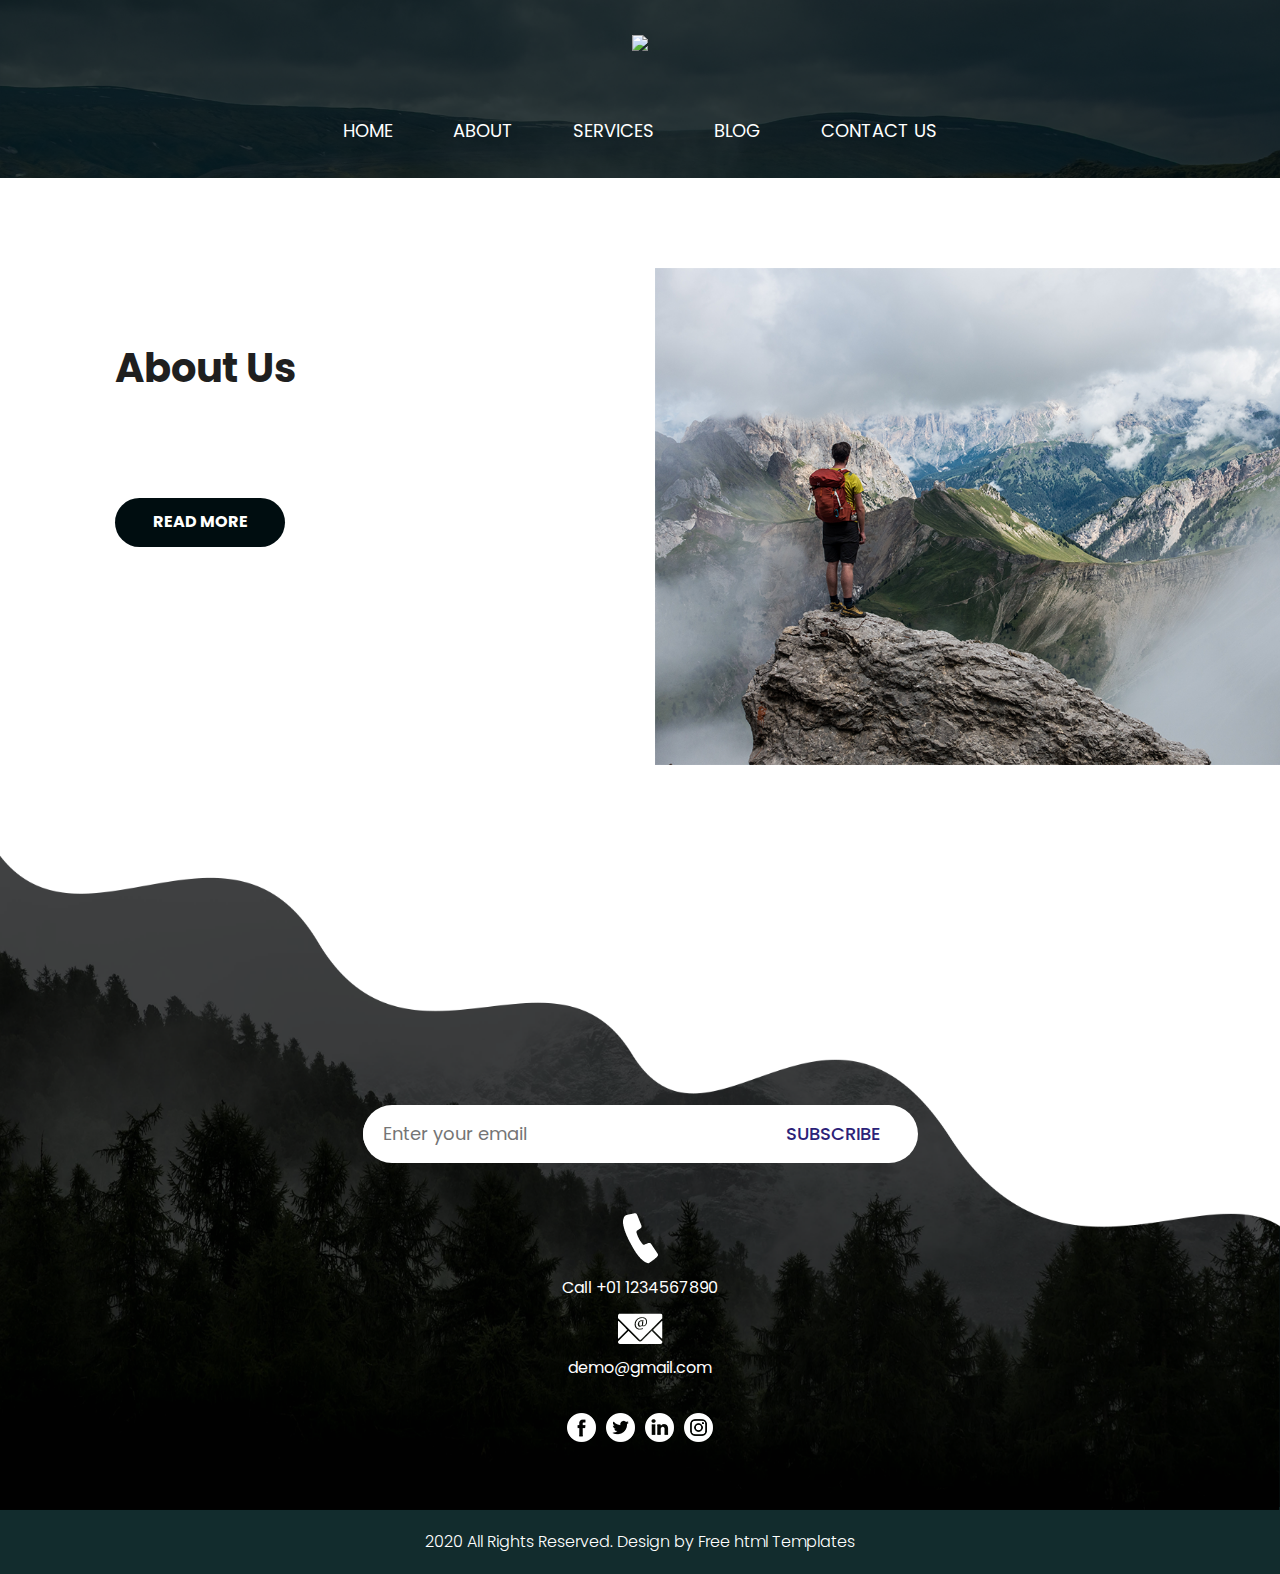
==== about.html @ 6739bdfa "about" ====
<!DOCTYPE html>
<html lang="en">
   <head>
      <!-- basic -->
      <meta charset="utf-8">
      <meta http-equiv="X-UA-Compatible" content="IE=edge">
      <meta name="viewport" content="width=device-width, initial-scale=1">
      <!-- mobile metas -->
      <meta name="viewport" content="width=device-width, initial-scale=1">
      <meta name="viewport" content="initial-scale=1, maximum-scale=1">
      <!-- site metas -->
      <title>About</title>
      <meta name="keywords" content="">
      <meta name="description" content="">
      <meta name="author" content="">
      <!-- bootstrap css -->
      <link rel="stylesheet" type="text/css" href="css/bootstrap.min.css">
      <!-- style css -->
      <link rel="stylesheet" type="text/css" href="css/style.css">
      <!-- Responsive-->
      <link rel="stylesheet" href="css/responsive.css">
      <!-- fevicon -->
      <link rel="icon" href="images/fevicon.png" type="image/gif" />
      <!-- Scrollbar Custom CSS -->
      <link rel="stylesheet" href="css/jquery.mCustomScrollbar.min.css">
      <!-- Tweaks for older IEs-->
      <link rel="stylesheet" href="https://netdna.bootstrapcdn.com/font-awesome/4.0.3/css/font-awesome.css">
      <!-- fonts -->
      <link href="https://fonts.googleapis.com/css?family=Poppins:400,700|Righteous&display=swap" rel="stylesheet">
      <!-- owl stylesheets --> 
      <link rel="stylesheet" href="css/owl.carousel.min.css">
      <link rel="stylesheet" href="css/owl.theme.default.min.css">
      <link rel="stylesheet" href="https://cdnjs.cloudflare.com/ajax/libs/fancybox/2.1.5/jquery.fancybox.min.css" media="screen">
   </head>
   <body>
      <!-- header section start -->
      <div class="header_section">
         <div class="header_main">
            <div class="mobile_menu">
               <nav class="navbar navbar-expand-lg navbar-light bg-light">
                  <div class="logo_mobile"><a href="index.html"><img src="images/logo.png"></a></div>
                  <button class="navbar-toggler" type="button" data-toggle="collapse" data-target="#navbarNav" aria-controls="navbarNav" aria-expanded="false" aria-label="Toggle navigation">
                  <span class="navbar-toggler-icon"></span>
                  </button>
                  <div class="collapse navbar-collapse" id="navbarNav">
                     <ul class="navbar-nav">
                        <li class="nav-item">
                           <a class="nav-link" href="index.html">Home</a>
                        </li>
                        <li class="nav-item">
                           <a class="nav-link" href="about.html">About</a>
                        </li>
                        <li class="nav-item">
                           <a class="nav-link" href="services.html">Services</a>
                        </li>
                        <li class="nav-item">
                           <a class="nav-link " href="blog.html">Blog</a>
                        </li>
                        <li class="nav-item">
                           <a class="nav-link " href="contact.html">Contact</a>
                        </li>
                     </ul>
                  </div>
               </nav>
            </div>
            <div class="container-fluid">
               <div class="logo"><a href="index.html"><img src="images/gtbvlogo.png"></a></div>
               <div class="menu_main">
                  <ul>
                     <li class="active"><a href="index.html">Home</a></li>
                     <li><a href="about.html">About</a></li>
                     <li><a href="services.html">Services</a></li>
                     <li><a href="blog.html">Blog</a></li>
                     <li><a href="contact.html">Contact us</a></li>
                  </ul>
               </div>
            </div>
         </div>
      </div>
      <!-- header section end -->
      <!-- about section start -->
      <div class="about_section layout_padding">
         <div class="container-fluid">
            <div class="row">
               <div class="col-md-6">
                  <div class="about_taital_main">
                     <h1 class="about_taital">About Us</h1>
                     <p class="about_text"Good Times Better Vibes is a premium apparel and goods company with a mission to inspire others to craft their passion through adventure sports. The brand’s goal is to build a community of adventure athletes who live life to the fullest by chasing their dreams. Our family growing up was constantly traveling to new places and experiencing new adventures. This formed our passion for adventure sports and experiencing nature to its full extent. We have been blessed to experience a multitude of adventure sports such as: snowboarding, skiing, snowmobiling, wakeboarding, surfing, boating, hiking, biking, and skydiving. </p>
                     <div class="readmore_bt"><a href="#">Read More</a></div>
                  </div>
               </div>
               <div class="col-md-6 padding_right_0">
                  <div><img src="images/about-img.png" class="about_img"></div>
               </div>
            </div>
         </div>
      </div>
      <!-- about section end -->
      <!-- footer section start -->
      <div class="footer_section layout_padding">
         <div class="container">
            <div class="input_btn_main">
               <input type="text" class="mail_text" placeholder="Enter your email" name="Enter your email">
               <div class="subscribe_bt"><a href="#">Subscribe</a></div>
            </div>
            <div class="location_main">
               <div class="call_text"><img src="images/call-icon.png"></div>
               <div class="call_text"><a href="#">Call +01 1234567890</a></div>
               <div class="call_text"><img src="images/mail-icon.png"></div>
               <div class="call_text"><a href="#">demo@gmail.com</a></div>
            </div>
            <div class="social_icon">
               <ul>
                  <li><a href="#"><img src="images/fb-icon.png"></a></li>
                  <li><a href="#"><img src="images/twitter-icon.png"></a></li>
                  <li><a href="#"><img src="images/linkedin-icon.png"></a></li>
                  <li><a href="#"><img src="images/instagram-icon.png"></a></li>
               </ul>
            </div>
         </div>
      </div>
      <!-- footer section end -->
      <!-- copyright section start -->
      <div class="copyright_section">
         <div class="container">
            <p class="copyright_text">2020 All Rights Reserved. Design by <a href="https://html.design">Free html  Templates</a></p>
         </div>
      </div>
      <!-- copyright section end -->
      <!-- Javascript files-->
      <script src="js/jquery.min.js"></script>
      <script src="js/popper.min.js"></script>
      <script src="js/bootstrap.bundle.min.js"></script>
      <script src="js/jquery-3.0.0.min.js"></script>
      <script src="js/plugin.js"></script>
      <!-- sidebar -->
      <script src="js/jquery.mCustomScrollbar.concat.min.js"></script>
      <script src="js/custom.js"></script>
      <!-- javascript --> 
      <script src="js/owl.carousel.js"></script>
      <script src="https:cdnjs.cloudflare.com/ajax/libs/fancybox/2.1.5/jquery.fancybox.min.js"></script>    
   </body>
</html>
---- css/style.css ----
/*--------------------------------------------------------------------- File Name: style.css ---------------------------------------------------------------------*/


/*--------------------------------------------------------------------- import Fonts ---------------------------------------------------------------------*/

@import url('https://fonts.googleapis.com/css?family=Rajdhani:300,400,500,600,700');
@import url('https://fonts.googleapis.com/css?family=Poppins:100,100i,200,200i,300,300i,400,400i,500,500i,600,600i,700,700i,800,800i,900,900i');
@font-face {
    font-family: "Righteous";
    src: url("../fonts/BalooChettan-Regular.ttf");
    src: url("../fonts/BalooChettan-Regular.ttf");
}


/*****---------------------------------------- 1) font-family: 'Rajdhani', sans-serif;
 2) font-family: 'Poppins', sans-serif;
 ----------------------------------------*****/


/*--------------------------------------------------------------------- import Files ---------------------------------------------------------------------*/

@import url(animate.min.css);
@import url(normalize.css);
@import url(icomoon.css);
@import url(css/font-awesome.min.css);
@import url(meanmenu.css);
@import url(owl.carousel.min.css);
@import url(swiper.min.css);
@import url(slick.css);
@import url(jquery.fancybox.min.css);
@import url(jquery-ui.css);
@import url(nice-select.css);

/*--------------------------------------------------------------------- skeleton ---------------------------------------------------------------------*/

* {
    box-sizing: border-box !important;
    transition: ease all 0.5s;
}

html {
    scroll-behavior: smooth;
}

body {
    color: #666666;
    font-size: 14px;
    line-height: 1.80857;
    font-weight: normal;
    overflow-x: hidden;
    font-family: 'Poppins', sans-serif;
}

a {
    color: #1f1f1f;
    text-decoration: none !important;
    outline: none !important;
    -webkit-transition: all .3s ease-in-out;
    -moz-transition: all .3s ease-in-out;
    -ms-transition: all .3s ease-in-out;
    -o-transition: all .3s ease-in-out;
    transition: all .3s ease-in-out;
}

h1,
h2,
h3,
h4,
h5,
h6 {
    letter-spacing: 0;
    font-weight: normal;
    position: relative;
    padding: 0 0 10px 0;
    font-weight: normal;
    line-height: normal;
    color: #111111;
    margin: 0
}

h1 {
    font-size: 24px
}

h2 {
    font-size: 22px
}

h3 {
    font-size: 18px
}

h4 {
    font-size: 16px
}

h5 {
    font-size: 14px
}

h6 {
    font-size: 13px
}

*,
*::after,
*::before {
    -webkit-box-sizing: border-box;
    -moz-box-sizing: border-box;
    box-sizing: border-box;
}

h1 a,
h2 a,
h3 a,
h4 a,
h5 a,
h6 a {
    color: #212121;
    text-decoration: none!important;
    opacity: 1
}

button:focus {
    outline: none;
}

ul,
li,
ol {
    margin: 0px;
    padding: 0px;
    list-style: none;
}

p {
    margin: 20px;
    font-weight: 300;
    font-size: 15px;
    line-height: 24px;
}

a {
    color: #222222;
    text-decoration: none;
    outline: none !important;
}

a,
.btn {
    text-decoration: none !important;
    outline: none !important;
    -webkit-transition: all .3s ease-in-out;
    -moz-transition: all .3s ease-in-out;
    -ms-transition: all .3s ease-in-out;
    -o-transition: all .3s ease-in-out;
    transition: all .3s ease-in-out;
}

img {
    max-width: 100%;
    height: auto;
}

 :focus {
    outline: 0;
}

.paddind_bottom_0 {
    padding-bottom: 0 !important;
}

.btn-custom {
    margin-top: 20px;
    background-color: transparent !important;
    border: 2px solid #ddd;
    padding: 12px 40px;
    font-size: 16px;
}

.lead {
    font-size: 18px;
    line-height: 30px;
    color: #767676;
    margin: 0;
    padding: 0;
}

.form-control:focus {
    border-color: #ffffff !important;
    box-shadow: 0 0 0 .2rem rgba(255, 255, 255, .25);
}

.navbar-form input {
    border: none !important;
}

.badge {
    font-weight: 500;
}

blockquote {
    margin: 20px 0 20px;
    padding: 30px;
}

button {
    border: 0;
    margin: 0;
    padding: 0;
    cursor: pointer;
}

.full {
    float: left;
    width: 100%;
}

.layout_padding {
    padding-top: 90px;
    padding-bottom: 0px;
}

.padding_0 {
    padding: 0px;
}


/* header section start */

.header_section {
    width: 100%;
    float: left;
    background-image: url(../images/banner-bg.png);
    height: auto;
    background-size: 100%;
    padding: 0px 0px 20px 0px;
}

.bg-light {
    background-color: transparent !important;
}

.logo {
    width: 100%;
    float: left;
    text-align: center;
    padding: 20px 0px 50px 0px;
}

.logo_mobile {
    width: 100%;
    float: left;
    text-align: center;
    padding-bottom: 20px;
}

.mobile_menu {
    width: 100%;
    float: left;
    display: none;
}

.navbar-light .navbar-nav .nav-link {
    font-size: 18px;
    text-transform: uppercase;
    color: #fff;
}

.navbar-nav {
    align-items: center;
}

.btn:not(:disabled):not(.disabled) {
    cursor: pointer;
    border-radius: 20px;
    border: 2px solid #fff;
    color: #fff;
}

.navbar-expand-lg .navbar-nav .nav-link {
    padding-right: 20px;
    padding-left: 20px;
}

.nav-item {
    position: relative;
}

.menu_main {
    -ms-flex-direction: column;
    flex-direction: column;
    padding-left: 0;
    margin-bottom: 0;
    list-style: none;
    width: 100%;
    text-align: center;
    margin: 0 auto;
}

.menu_main ul {
    margin: 0px;
    padding: 0px;
    list-style: none;
    display: inline-flex;
}

.menu_main li {
    float: left;
    padding-left: 10px;
    padding-right: 10px;
    font-size: 18px;
    text-transform: uppercase;
    padding-top: 10px;
    padding-bottom: 10px;
    color: #fff;
    border-radius: 40px;
}

.menu_main li a {
    color: #ffffff;
    padding: 10px 20px;
    border-radius: 10px;
}

.menu_main li a:hover {
    color: #ffffff;
    background-color: #2b2278;
}

.mb-lg-0,
.my-lg-0 {
    margin-bottom: 0!important;
    width: 20%;
    float: left;
}

.header_main {
    width: 100%;
    background-image: url(../images/header-bg.png);
    background-size: 100%;
    padding: 10px 0px 0px 0px;
}


/* header section end */


/* banner section start */

.banner_section {
    width: 100%;
    float: left;
    padding-bottom: 305px;
}

.banner_taital {
    width: 100%;
    float: left;
    font-size: 80px;
    color: #ffffff;
    font-weight: bold;
    text-align: center;
    text-transform: uppercase;
    font-family: 'Righteous', Regular;
}

.banner_text {
    width: 63%;
    margin: 0 auto;
    font-size: 16px;
    color: #ffffff;
    text-align: center;
}

.read_bt {
    width: 200px;
    margin: 0 auto;
    text-align: center;
}

.read_bt a {
    width: 100%;
    float: left;
    font-size: 16px;
    color: #141414;
    background-color: #ffffff;
    text-align: center;
    padding: 10px 0px;
    border-radius: 30px;
    margin-top: 50px;
    font-weight: 400;
}

.read_bt a:hover {
    background-color: #2b2278;
    color: #ffffff;
}


/* banner section end */


/* services section start */

.services_section {
    width: 100%;
    float: left;
    padding-bottom: 90px;
}

.services_taital {
    width: 100%;
    float: left;
    font-size: 40px;
    color: #1f1f1f;
    font-weight: bold;
}

.services_text {
    width: 100%;
    float: left;
    font-size: 16px;
    color: #1f1f1f;
    margin: 0px;
}

.services_section_2 {
    width: 100%;
    float: left;
    margin-top: 90px;
}

.services_img {
    width: 100%;
    float: left;
    text-align: center;
}

.btn_main {
    width: 170px;
    margin: 0 auto;
    text-align: center;
}

.btn_main a {
    width: 100%;
    float: left;
    font-size: 16px;
    color: #ffffff;
    background-color: #2b2278;
    text-align: center;
    padding: 10px 0px;
    border-radius: 30px;
    font-weight: bold;
    margin-top: 40px;
    text-transform: uppercase;
}

.btn_main a:hover {
    color: #ffffff;
    background-color: #000d10;
}

.btn_main.active a {
    color: #ffffff;
    background-color: #000d10;
}


/* services section end */


/* about section start */

.about_section {
    width: 100%;
    float: left;
    padding-bottom: 90px;
}

.about_taital_main {
    width: 100%;
    padding-left: 100px;
    padding-top: 70px;
}

.padding_right_0 {
    padding-right: 0px;
}

.about_taital {
    width: 100%;
    float: left;
    font-size: 40px;
    color: #1f1f1f;
    font-weight: bold;
}

.about_text {
    width: 100%;
    float: left;
    font-size: 16px;
    color: #1f1f1f;
    margin: 0px;
    padding-top: 40px;
}

.readmore_bt {
    width: 170px;
    float: left;
    margin-top: 50px;
}

.readmore_bt a {
    width: 100%;
    float: left;
    font-size: 16px;
    color: #ffffff;
    background-color: #000d10;
    text-align: center;
    padding: 10px 0px;
    border-radius: 30px;
    font-weight: bold;
    text-transform: uppercase;
}

.readmore_bt a:hover {
    color: #ffffff;
    background-color: #2b2278;
}

.about_img {
    width: 100%;
    float: left;
}


/* contact section end */


/* blog section start */

.blog_section {
    width: 100%;
    float: left;
    background-image: url(../images/blog-bg.png);
    height: auto;
    background-repeat: no-repeat;
    background-size: 100%;
    padding-bottom: 345px;
    padding-top: 200px;
}

.blog_taital {
    width: 100%;
    float: left;
    font-size: 40px;
    color: #ffffff;
    font-weight: bold;
    padding-top: 30px;
    text-align: center;
}

.blog_text {
    width: 80%;
    margin: 0 auto;
    font-size: 16px;
    color: #ffffff;
    padding-top: 40px;
    text-align: center;
}

.play_icon_main {
    width: 100%;
    margin-top: 150px;
    float: left;
}

.play_icon {
    width: 200px;
    margin: 0 auto;
    position: relative;
    z-index: 5;
}

.play_icon::before {
    content: '';
    position: absolute;
    top: 49%;
    left: 70px;
    width: 130px;
    height: 130px;
    transform: translate(-50%, -50%);
    background-color: #ffffff;
    border-radius: 100%;
    z-index: -1;
    animation: fadeEffect 1.3s infinite ease;
    box-shadow: 0px 0px 10px 0px;
    right: inherit;
}

@keyframes fadeEffect {
    0% {
        transform: translate(-50%, -50%) scale(1);
        opacity: 1
    }
    100% {
        transform: translate(-50%, -50%) scale(1.2);
        opacity: 0;
    }
}

.margin_top_90{
    margin-top: 90px;
}
/* blog section end */


/* client section start */

.client_section {
    width: 100%;
    float: left;
    padding-bottom: 160px;
}

.client_taital {
    width: 100%;
    font-size: 40px;
    color: #131313;
    font-weight: bold;
    padding-top: 30px;
    text-align: center;
}

.client_section_2 {
    width: 100%;
    margin: 0 auto;
    text-align: center;
    background-color: #ffffff;
    box-shadow: 0px 1px 16px -6px;
    border-radius: 30px;
    padding: 50px 70px;
    margin-top: 50px;
}

.client_main {
    width: 100%;
    display: flex;
}

.box_left {
    width: 48%;
}

.box_right {
    width: 48%;
    float: right;
    padding-top: 65px;
    margin-left: 30px;
}

.lorem_text {
    width: 100%;
    font-size: 16px;
    text-align: center;
    margin: 0px;
    color: #0d0d0d;
    border: 1px solid #0d0d0d;
    padding: 90px 30px;
    border-radius: 30px;
}

.client_taital_left {
    width: 40%;
    float: left;
}

.client_taital_right {
    width: 60%;
    float: left;
}

.client_img {
    width: 100%;
    float: left;
    text-align: left;
}

.quick_icon {
    width: 100%;
    float: left;
    text-align: center;
    padding-top: 30px;
}

.client_name {
    width: 100%;
    float: left;
    font-size: 24px;
    color: #012628;
    font-weight: bold;
    text-transform: uppercase;
    text-align: left;
    padding-top: 53px;
    padding-bottom: 0px;
}

.customer_text {
    width: 100%;
    float: left;
    font-size: 16px;
    color: #085a57;
    font-weight: bold;
    text-transform: uppercase;
    text-align: left;
    margin: 0px;
}

.carousel-indicators li {
    width: 20px;
    height: 20px;
    border-radius: 100%;
    background-color: #8781bd;
    bottom: -130px;
}

.carousel-indicators .active {
    background-color: #2b2278;
}


/* client section end */


/* choose section start */

.choose_section {
    width: 100%;
    float: left;
    padding-bottom: 90px;
}

.choose_taital {
    width: 100%;
    font-size: 40px;
    color: #1f1f1f;
    font-weight: bold;
    text-align: center;
}

.choose_text {
    width: 70%;
    margin: 0 auto;
    font-size: 16px;
    color: #1f1f1f;
    padding-top: 30px;
    text-align: center;
}

.read_bt_1 {
    width: 170px;
    margin: 0 auto;
    text-align: center;
}

.read_bt_1 a {
    width: 100%;
    float: left;
    font-size: 16px;
    color: #ffffff;
    background-color: #000d10;
    text-align: center;
    padding: 10px 0px;
    border-radius: 30px;
    margin-top: 50px;
    font-weight: bold;
    text-transform: uppercase;
}

.read_bt_1 a:hover {
    background-color: #2b2278;
    color: #ffffff;
}

.newsletter_box {
    width: 100%;
    border: 1px solid #6e6e6e;
    border-radius: 25px;
    padding: 20px 30px;
    display: flex;
    margin-top: 90px !important;
    float: left;
}

.let_text {
    width: 100%;
    font-size: 40px;
    color: #1f1f1f;
    font-weight: bold;
    padding-bottom: 0px;
}

.getquote_bt {
    width: 200px;
    padding-top: 6px;
}

.getquote_bt a {
    width: 100%;
    float: left;
    font-size: 16px;
    color: #ffffff;
    background-color: #2b2278;
    text-align: center;
    padding: 10px 0px;
    border-radius: 30px;
    font-weight: bold;
}

.getquote_bt a:hover {
    background-color: #000d10;
    color: #ffffff;
}


/* choose section end */

/* contact section start */

.contact_section {
    width: 100%;
    float: left;
    padding-bottom: 90px;
}
.contact_taital {
    width: 100%;
    float: left;
    font-size: 40px;
    color: #363636;
    text-align: center;
    font-weight: bold;
}
.email_text {
    width: 70%;
    margin: 0 auto;
    text-align: center;
    padding-top: 120px;
}
.email-bt {
    width: 100%;
    float: left;
    font-size: 18px;
    color: #393838;
    margin-bottom: 20px;
    padding: 10px 15px;
    border: 0px;
    border: 1px solid #2b2278 !important;
}
.massage-bt {
    width: 100%;
    float: left;
    font-size: 18px;
    color: #393838;
    margin-bottom: 20px;
    padding: 10px 15px;
    border: 0px;
    border: 1px solid #2b2278 !important;
}
.send_btn {
    width: 170px;
    margin: 0 auto;
    text-align: center;
}
.send_btn a {
    width: 100%;
    float: right;
    text-align: center;
    font-size: 20px;
    color: #ffffff;
    border-radius: 30px;
    background-color: #000d10;
    padding: 7px;
}
.send_btn a:hover {
    color: #ffffff;
    background-color: #2b2278;
}
/* contact section end */



/* footer section start */

.footer_section {
    width: 100%;
    float: left;
    background-image: url(../images/footer-bg.png);
    height: auto;
    padding-top: 250px;
    background-size: 100% 100%;
    padding-bottom: 30px;
    background-repeat: no-repeat;
}

.input_btn_main {
    width: 50%;
    display: flex;
    background-color: #ffffff;
    border-radius: 40px;
    padding: 8px 0px;
    margin: 0 auto;
}

.mail_text {
    width: 100%;
    float: left;
    font-size: 18px;
    color: #2b2c2c;
    background-color: #ffffff;
    height: auto;
    padding: 5px 20px;
    border-radius: 20px;
    border: 0px;
}

.subscribe_bt {
    float: right;
}

.subscribe_bt a {
    width: 170px;
    float: left;
    font-size: 18px;
    color: #2b2278;
    background-color: transparent;
    padding: 5px 0px;
    text-align: center;
    font-weight: 500;
    text-transform: uppercase;
}

.subscribe_bt a:hover {
    color: #000;
    background-color: transparent;
}

.social_icon {
    width: 100%;
    margin: 0 auto;
    text-align: center;
}

.social_icon ul {
    margin: 0px;
    padding: 0px;
    display: inline-block;
    text-align: center;
}

.social_icon li {
    float: left;
    padding: 30px 5px;
}

.location_main {
    width: 100%;
    margin: 0 auto;
    text-align: center;
    padding-top: 40px;
}

.call_text {
    width: 100%;
    float: left;
    font-size: 16px;
    color: #ffffff;
    padding-top: 10px
}

.call_text a {
    color: #ffffff;
}

.call_text a:hover {
    color: #e27141;
}


/* footer section end */

.copyright_section {
    width: 100%;
    float: left;
    background-color: #122c2d;
    height: auto;
}

.copyright_text {
    width: 100%;
    float: left;
    color: #ffffff;
    text-align: center;
    font-size: 16px;
    margin-left: 0px;
}

.copyright_text a {
    color: #ffffff;
}

.copyright_text a:hover {
    color: #e27141;
}
---- css/responsive.css ----
/*--------------------------------------------------------------------- File Name: responsive.css ---------------------------------------------------------------------*/


/*------------------------------------------------------------------- 991px x 768px ---------------------------------------------------------------------*/

@media only screen and (min-width: 768px) and (max-width: 991px) {
    .header-search {
        padding: 15px 0px;
    }
}


/*------------------------------------------------------------------- 767px x 599px ---------------------------------------------------------------------*/

@media only screen and (min-width: 599px) and (max-width: 767px) {
    .logo {
        text-align: center;
    }
    .cart-content-right {
        padding-bottom: 5px;
    }
    .mg {
        margin: 0px 0px;
    }
    .menu-area-main {
        height: 256px;
        overflow-y: auto;
    }
    .megamenu>.row [class*="col-"] {
        padding: 0px;
    }
    .menu-area-main .megamenu .men-cat {
        padding: 0px 15px;
    }
    .menu-area-main .megamenu .women-cat {
        padding: 0px 15px;
    }
    .menu-area-main .megamenu .el-cat {
        padding: 0px 15px;
    }
    .mean-container .mean-nav ul li a.mean-expand {
        height: 19px;
    }
    .category-box.women-box {
        display: none;
    }
    .cart-box {
        display: inline-block;
        margin: 0px 30px;
    }
    .wish-box {
        float: none;
        margin: 0px 30px;
        display: inline-block;
    }
    .menu-add {
        display: none;
    }
    .category-box {
        display: none;
    }
    .mean-container .mean-nav ul li ol {
        padding: 0px;
    }
    .mean-container .mean-nav ul li a {
        padding: 10px 20px;
        width: 94.8%;
    }
    .mean-container .mean-nav ul li li a {
        width: 92%;
        padding: 1em 4%;
    }
    .mean-container .mean-nav ul li li li a {
        width: 100%;
    }
    .header-search {
        padding: 15px 0px;
    }
    #collapseFilter.d-md-block {
        padding: 30px 0px;
    }
}


/*------------------------------------------------------------------- 599px x 280px ---------------------------------------------------------------------*/

@media only screen and (min-width: 280px) and (max-width: 599px) {
    .cart-content-right {
        padding-bottom: 5px;
    }
    .megamenu>.row [class*="col-"] {
        padding: 0px;
    }
    .menu-area-main .megamenu .men-cat {
        padding: 0px 15px;
    }
    .menu-area-main .megamenu .women-cat {
        padding: 0px 15px;
    }
    .menu-area-main .megamenu .el-cat {
        padding: 0px 15px;
    }
    .mean-container .mean-nav ul li a {
        padding: 1em 4%;
        width: 92%;
    }
    .mean-container .mean-nav ul li li a {
        width: 90%;
        padding: 1em 5%;
    }
    .mean-container .sub-full.megamenu-categories ol li a {
        padding: 5px 0px;
        text-transform: capitalize;
        width: 100%;
    }
    .megamenu .sub-full.megamenu-categories .women-box .banner-up-text a {
        width: auto;
        border: none;
        float: none;
    }
    .menu-area-main {
        height: 45px;
        overflow-y: auto;
    }
    .mean-container .mean-nav ul li a.mean-expand {
        top: 0;
    }
}

@media (min-width: 992px) and (max-width: 1199px) {
    .header_section {
        padding: 0px;
        background-size: cover;
    }
    .banner_text {
        width: 100%;
    }
    .about_taital_main {
        padding-left: 25px;
        padding-top: 40px;
    }
    .about_text {
        padding-top: 0px;
        font-size: 14px;
    }
    .readmore_bt {
        margin-top: 30px;
    }
    .blog_section {
        background-size: 100% 100%;
        padding-bottom: 220px;
        padding-top: 160px;
    }
    .play_icon_main {
        margin-top: 50px;
    }
    .client_taital {
        padding-top: 0px;
    }
    .box_left {
        width: 60%;
    }
    .box_right {
        width: 40%;
    }
    .lorem_text {
        padding: 100px 40px;
    }
    .client_taital_left {
        width: 50%;
        float: left;
    }
    .client_taital_right {
        width: 50%;
        float: left;
        padding-left: 20px;
    }
    .client_section_2 {
        padding: 40px 30px;
    }
    .client_name {
        padding-top: 25px;
    }
    .choose_section {
        padding-top: 0px;
    }
    .choose_text {
        width: 100%;
    }
    .footer_section {
        padding-top: 270px;
        background-size: cover;
        padding-bottom: 30px;
    }
    .input_btn_main {
        width: 60%;
    }
}

@media (min-width: 768px) and (max-width: 991px) {
    .header_section {
        padding: 0px;
        background-size: cover;
    }
    .banner_text {
        width: 100%;
    }
    .about_taital_main {
        padding-left: 25px;
        padding-top: 0px;
    }
    .about_text {
        padding-top: 0px;
        font-size: 14px;
    }
    .readmore_bt {
        margin-top: 30px;
    }
    .about_img {
        height: 340px;
    }
    .blog_section {
        background-size: 100% 100%;
        padding-bottom: 220px;
        padding-top: 160px;
    }
    .play_icon_main {
        margin-top: 50px;
    }
    .client_taital {
        padding-top: 0px;
    }
    .box_left {
        width: 60%;
    }
    .box_right {
        width: 40%;
    }
    .lorem_text {
        padding: 30px 10px;
    }
    .client_taital_left {
        width: 50%;
        float: left;
    }
    .client_taital_right {
        width: 50%;
        float: left;
        padding-left: 20px;
    }
    .client_section_2 {
        padding: 40px 30px;
    }
    .client_name {
        padding-top: 25px;
    }
    .choose_section {
        padding-top: 0px;
    }
    .choose_text {
        width: 100%;
    }
    .footer_section {
        padding-top: 230px;
        background-size: cover;
        padding-bottom: 30px;
    }
    .input_btn_main {
        width: 90%;
    }
}

@media (min-width: 576px) and (max-width: 767px) {
    .navbar-light .navbar-toggler {
        color: rgba(0, 0, 0, .5);
        border-color: transparent;
    }
    #main_slider a.carousel-control-prev {
        position: absolute;
        left: 175px;
        top: 90%;
        display: none;
    }
    #main_slider a.carousel-control-next {
        position: absolute;
        left: 236px;
        top: 90%;
        display: none;
    }
    .header_section {
        background-image: url(../images/mobile-bg.png);
        background-size: cover;
        padding: 0px;
    }
    .navbar-toggler {
        background-color: #ffffff;
    }
    .logo {
        display: none;
    }
    .menu_main {
        display: none;
    }
    .logo_mobile {
        width: 40%;
        padding: 0px;
        text-align: left;
    }
    .mobile_menu {
        display: initial;
    }
    .banner_taital {
        font-size: 50px;
    }
    .bg-light {
        background-color: transparent !important;
    }
    .header_main {
        padding: 0px;
    }
    .navbar-expand-lg .navbar-nav .nav-link {
        color: #ffffff;
        text-align: center;
        background: transparent;
        width: 100%;
        margin: 10px 0px;
        border-radius: 30px;
    }
    .nav-item {
        position: relative;
        width: 100%;
    }
    .navbar-light .navbar-nav .nav-link:focus,
    .navbar-light .navbar-nav .nav-link:hover {
        color: #ffffff;
        background: blue;
    }
    .navbar-light .navbar-nav .active>.nav-link,
    .navbar-light .navbar-nav .nav-link.active,
    .navbar-light .navbar-nav .nav-link.show,
    .navbar-light .navbar-nav .show>.nav-link {
        color: #ffffff;
        background: red;
    }
    .banner_text {
        width: 100%;
    }
    .banner_section {
        padding: 50px 0px;
    }
    .services_section {
        padding: 50px 0px;
    }
    .services_section_2 {
        margin-top: 30px;
    }
    .services_img {
        margin-top: 40px;
    }
    .about_section {
        padding: 50px 0px;
    }
    .about_taital_main {
        padding-top: 0px;
        padding-left: 0px;
    }
    .about_text {
        font-size: 15px;
    }
    .about_img {
        padding-top: 30px;
    }
    .padding_right_0 {
        padding-right: 15px;
    }
    .blog_section {
        background-image: url(../images/blog-mobile-bg.png);
        background-size: cover;
        padding: 50px 0px;
    }
    .blog_text {
        width: 100%;
    }
    .play_icon_main {
        margin-top: 40px;
    }
    .play_icon {
        width: 145px;
    }
    .client_section_2 {
        padding: 30px 20px;
        margin-top: 50px;
    }
    .client_main {
        display: inherit;
    }
    .box_left {
        width: 100%;
    }
    .lorem_text {
        padding: 30px 10px;
        font-size: 15px;
    }
    .box_right {
        width: 100%;
    }
    .client_name {
        padding-top: 25px;
    }
    .client_taital_right {
        padding-left: 20px;
    }
    .choose_taital {
        font-size: 30px;
    }
    .choose_section {
        padding: 50px 0px;
    }
    .choose_text {
        width: 100%;
        font-size: 15px;
    }
    .newsletter_box {
        display: initial;
    }
    .let_text {
        font-size: 30px;
        text-align: center;
    }
    .getquote_bt {
        margin: 0 auto;
    }
    .footer_section {
        background-image: url(../images/footer-mobile-bg.png);
        background-size: cover;
        padding: 50px 0px;
    }
    .input_btn_main {
        width: 100%;
        display: inherit;
        background-color: transparent !important;
    }
    .subscribe_bt {
        margin: 0 auto;
        text-align: center;
        width: 200px;
        float: initial;
    }
    .subscribe_bt a {
        width: 100%;
        background-color: #ffffff;
        margin-top: 50px;
        border-radius: 40px;
        margin-bottom: 50px;
    }
    .subscribe_bt a:hover {
        color: #000;
        background-color: #ffffff;
    }
    .social_icon {
        display: inline-block;
    }
    .contact_taital {
        font-size: 30px;
    }
    .email_text {
        width: 100%;
        padding-top: 90px;
    }
}

@media (max-width: 575px) {
    .navbar-light .navbar-toggler {
        color: rgba(0, 0, 0, .5);
        border-color: transparent;
    }
    #main_slider a.carousel-control-prev {
        position: absolute;
        left: 175px;
        top: 90%;
        display: none;
    }
    #main_slider a.carousel-control-next {
        position: absolute;
        left: 236px;
        top: 90%;
        display: none;
    }
    .header_section {
        background-image: url(../images/mobile-bg.png);
        background-size: cover;
        padding: 0px; 
    }
    .navbar-toggler {
        background-color: #ffffff;
    }
    .logo {
        display: none;
    }
    .menu_main {
        display: none;
    }
    .logo_mobile {
        width: 40%;
        padding: 0px;
    }
    .mobile_menu {
        display: initial;
    }
    .banner_taital {
        font-size: 50px;
    }
    .bg-light {
        background-color: transparent !important;
    }
    .header_main {
        padding: 0px;
    }
    .navbar-expand-lg .navbar-nav .nav-link {
        color: #ffffff;
        text-align: center;
        background: transparent;
        width: 100%;
        margin: 10px 0px;
        border-radius: 30px;
    }
    .nav-item {
        position: relative;
        width: 100%;
    }
    .navbar-light .navbar-nav .nav-link:focus,
    .navbar-light .navbar-nav .nav-link:hover {
        color: #ffffff;
        background: red;
    }
    .navbar-light .navbar-nav .active>.nav-link,
    .navbar-light .navbar-nav .nav-link.active,
    .navbar-light .navbar-nav .nav-link.show,
    .navbar-light .navbar-nav .show>.nav-link {
        color: #ffffff;
        background: red;
    }
    .banner_text {
        width: 100%;
    }
    .banner_section {
        padding: 50px 0px;
    }
    .services_section {
        padding: 50px 0px;
    }
    .services_section_2 {
        margin-top: 30px;
    }
    .services_img {
        margin-top: 40px;
    }
    .about_section {
        padding: 50px 0px;
    }
    .about_taital_main {
        padding-top: 0px;
        padding-left: 0px;
    }
    .about_text {
        font-size: 15px;
    }
    .about_img {
        padding-top: 30px;
    }
    .padding_right_0 {
        padding-right: 15px;
    }
    .blog_section {
        background-image: url(../images/blog-mobile-bg.png);
        background-size: cover;
        padding: 50px 0px;
    }
    .blog_text {
        width: 100%;
    }
    .play_icon_main {
        margin-top: 40px;
    }
    .play_icon {
        width: 145px;
    }
    .client_section_2 {
        padding: 30px 20px;
        margin-top: 50px;
    }
    .client_main {
        display: inherit;
    }
    .box_left {
        width: 100%;
    }
    .lorem_text {
        padding: 30px 10px;
        font-size: 15px;
    }
    .box_right {
        width: 100%;
    }
    .client_name {
        padding-top: 25px;
    }
    .client_taital_right {
        padding-left: 20px;
    }
    .choose_taital {
        font-size: 30px;
    }
    .choose_section {
        padding: 50px 0px;
    }
    .choose_text {
        width: 100%;
        font-size: 15px;
    }
    .newsletter_box {
        display: initial;
    }
    .let_text {
        font-size: 30px;
        text-align: center;
    }
    .getquote_bt {
        margin: 0 auto;
    }
    .footer_section {
        background-image: url(../images/footer-mobile-bg.png);
        background-size: cover;
        padding: 50px 0px;
    }
    .input_btn_main {
        width: 100%;
        display: inherit;
        background-color: transparent !important;
    }
    .subscribe_bt {
        margin: 0 auto;
        text-align: center;
        width: 200px;
        float: initial;
    }
    .subscribe_bt a {
        width: 100%;
        background-color: #ffffff;
        margin-top: 50px;
        border-radius: 40px;
        margin-bottom: 50px;
    }
    .subscribe_bt a:hover {
        color: #000;
        background-color: #ffffff;
    }
    .social_icon {
        display: inline-block;
    }
    .contact_taital {
        font-size: 28px;
    }
    .email_text {
        width: 100%;
        padding-top: 90px;
    }

}
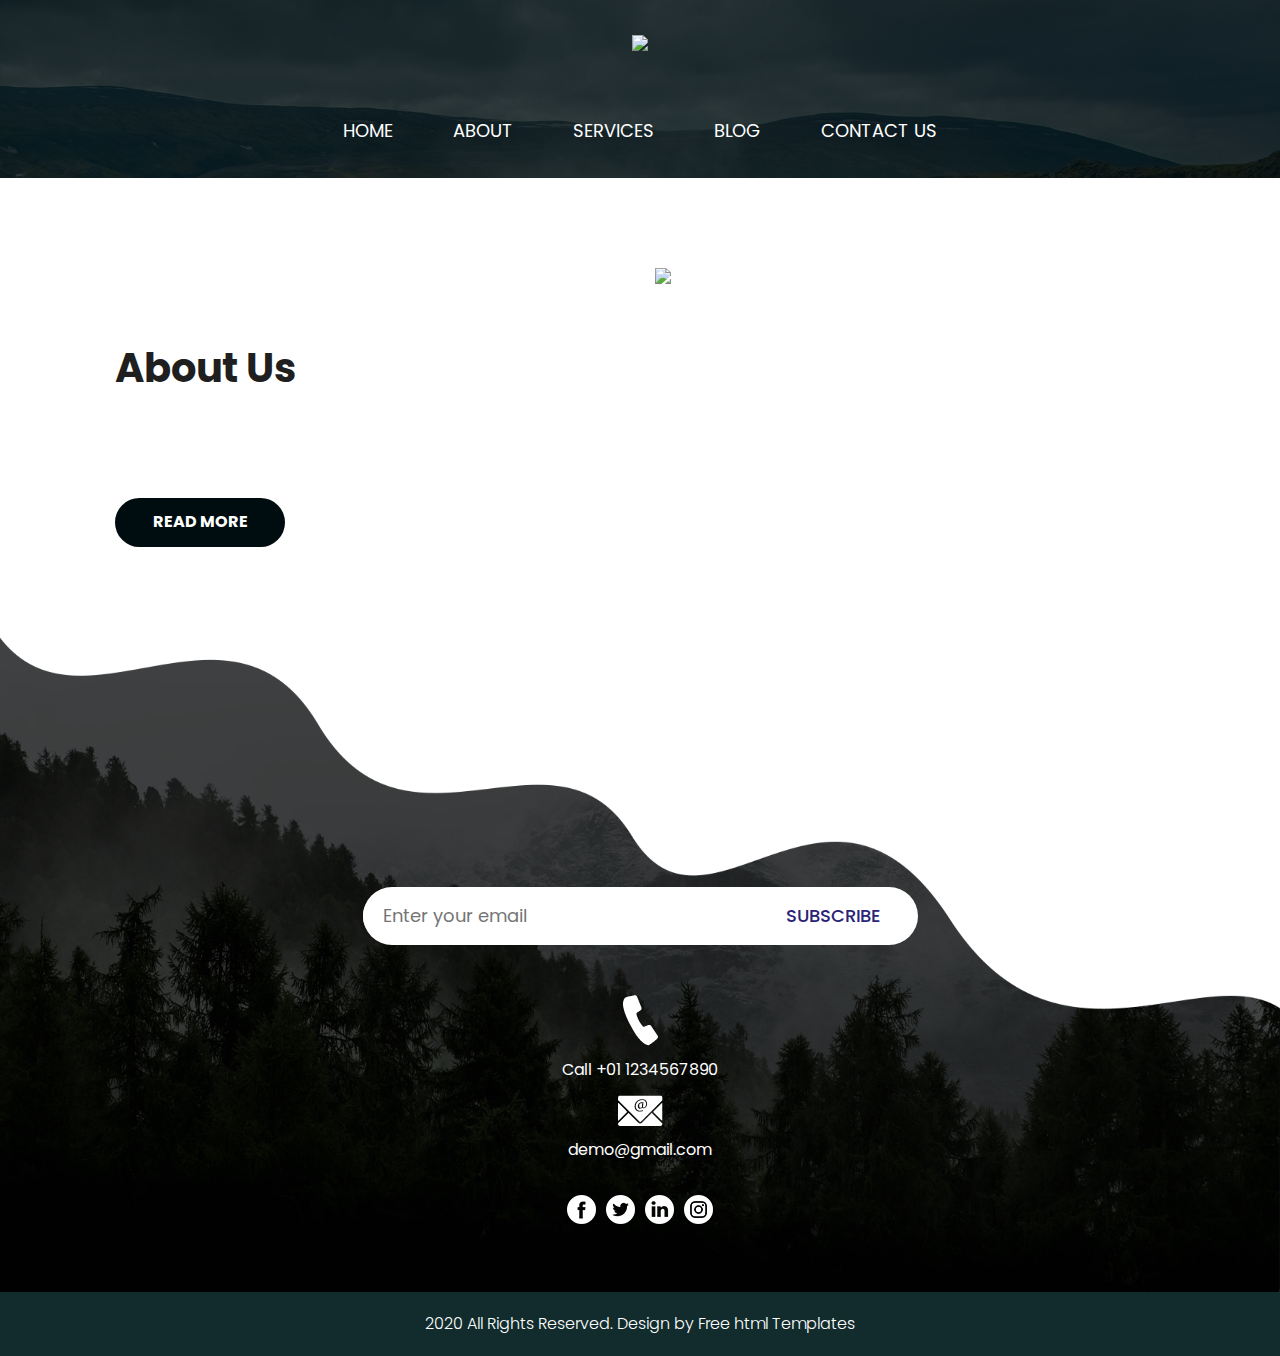
==== commit b3cca2d5: "pic" ====
--- a/about.html
+++ b/about.html
@@ -90,7 +90,7 @@
                   </div>
                </div>
                <div class="col-md-6 padding_right_0">
-                  <div><img src="images/about-img.png" class="about_img"></div>
+                  <div><img src="images/sky.png" class="about_img"></div>
                </div>
             </div>
          </div>
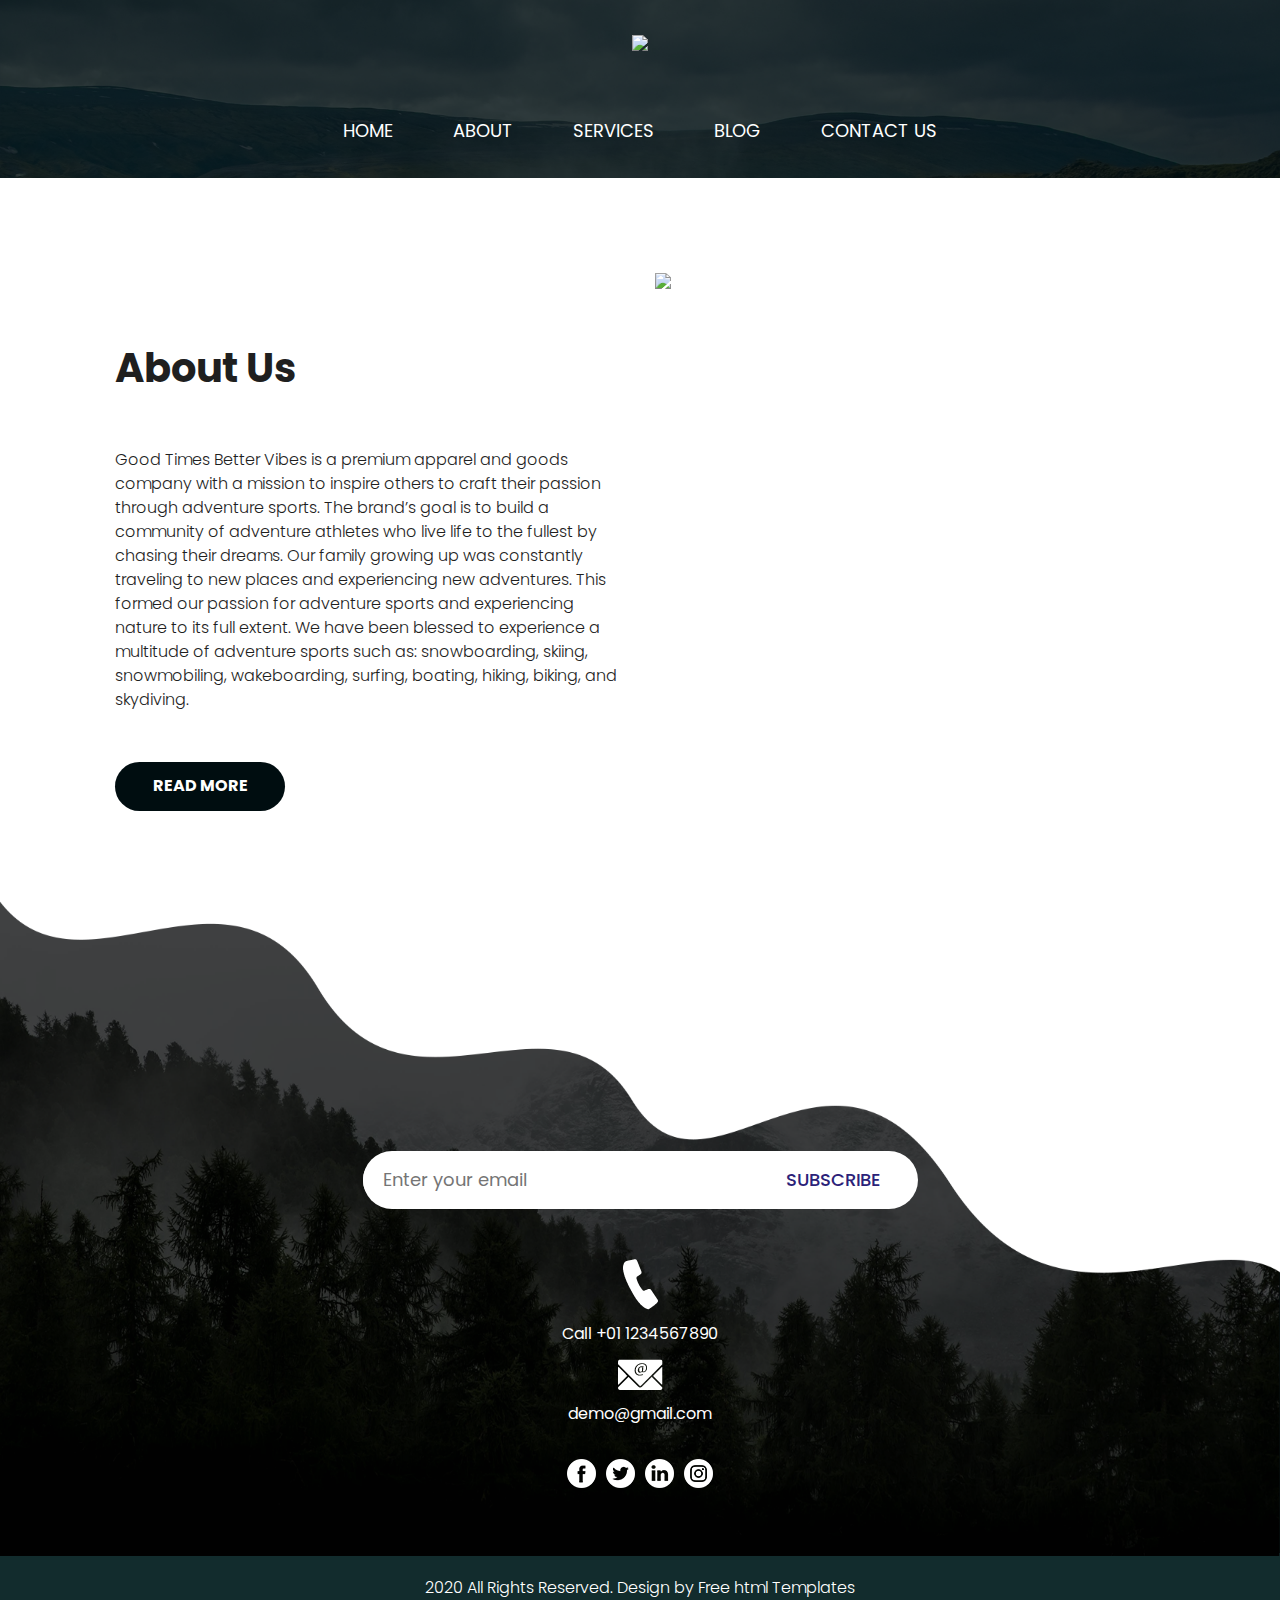
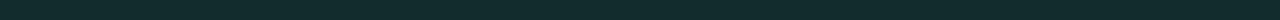
==== commit 36654076: "para" ====
--- a/about.html
+++ b/about.html
@@ -85,12 +85,12 @@
                <div class="col-md-6">
                   <div class="about_taital_main">
                      <h1 class="about_taital">About Us</h1>
-                     <p class="about_text"Good Times Better Vibes is a premium apparel and goods company with a mission to inspire others to craft their passion through adventure sports. The brand’s goal is to build a community of adventure athletes who live life to the fullest by chasing their dreams. Our family growing up was constantly traveling to new places and experiencing new adventures. This formed our passion for adventure sports and experiencing nature to its full extent. We have been blessed to experience a multitude of adventure sports such as: snowboarding, skiing, snowmobiling, wakeboarding, surfing, boating, hiking, biking, and skydiving. </p>
+                     <p class="about_text">Good Times Better Vibes is a premium apparel and goods company with a mission to inspire others to craft their passion through adventure sports. The brand’s goal is to build a community of adventure athletes who live life to the fullest by chasing their dreams. Our family growing up was constantly traveling to new places and experiencing new adventures. This formed our passion for adventure sports and experiencing nature to its full extent. We have been blessed to experience a multitude of adventure sports such as: snowboarding, skiing, snowmobiling, wakeboarding, surfing, boating, hiking, biking, and skydiving.</p>
                      <div class="readmore_bt"><a href="#">Read More</a></div>
                   </div>
                </div>
                <div class="col-md-6 padding_right_0">
-                  <div><img src="images/sky.png" class="about_img"></div>
+                  <div><img src="images/sky.png" class="sky"></div>
                </div>
             </div>
          </div>
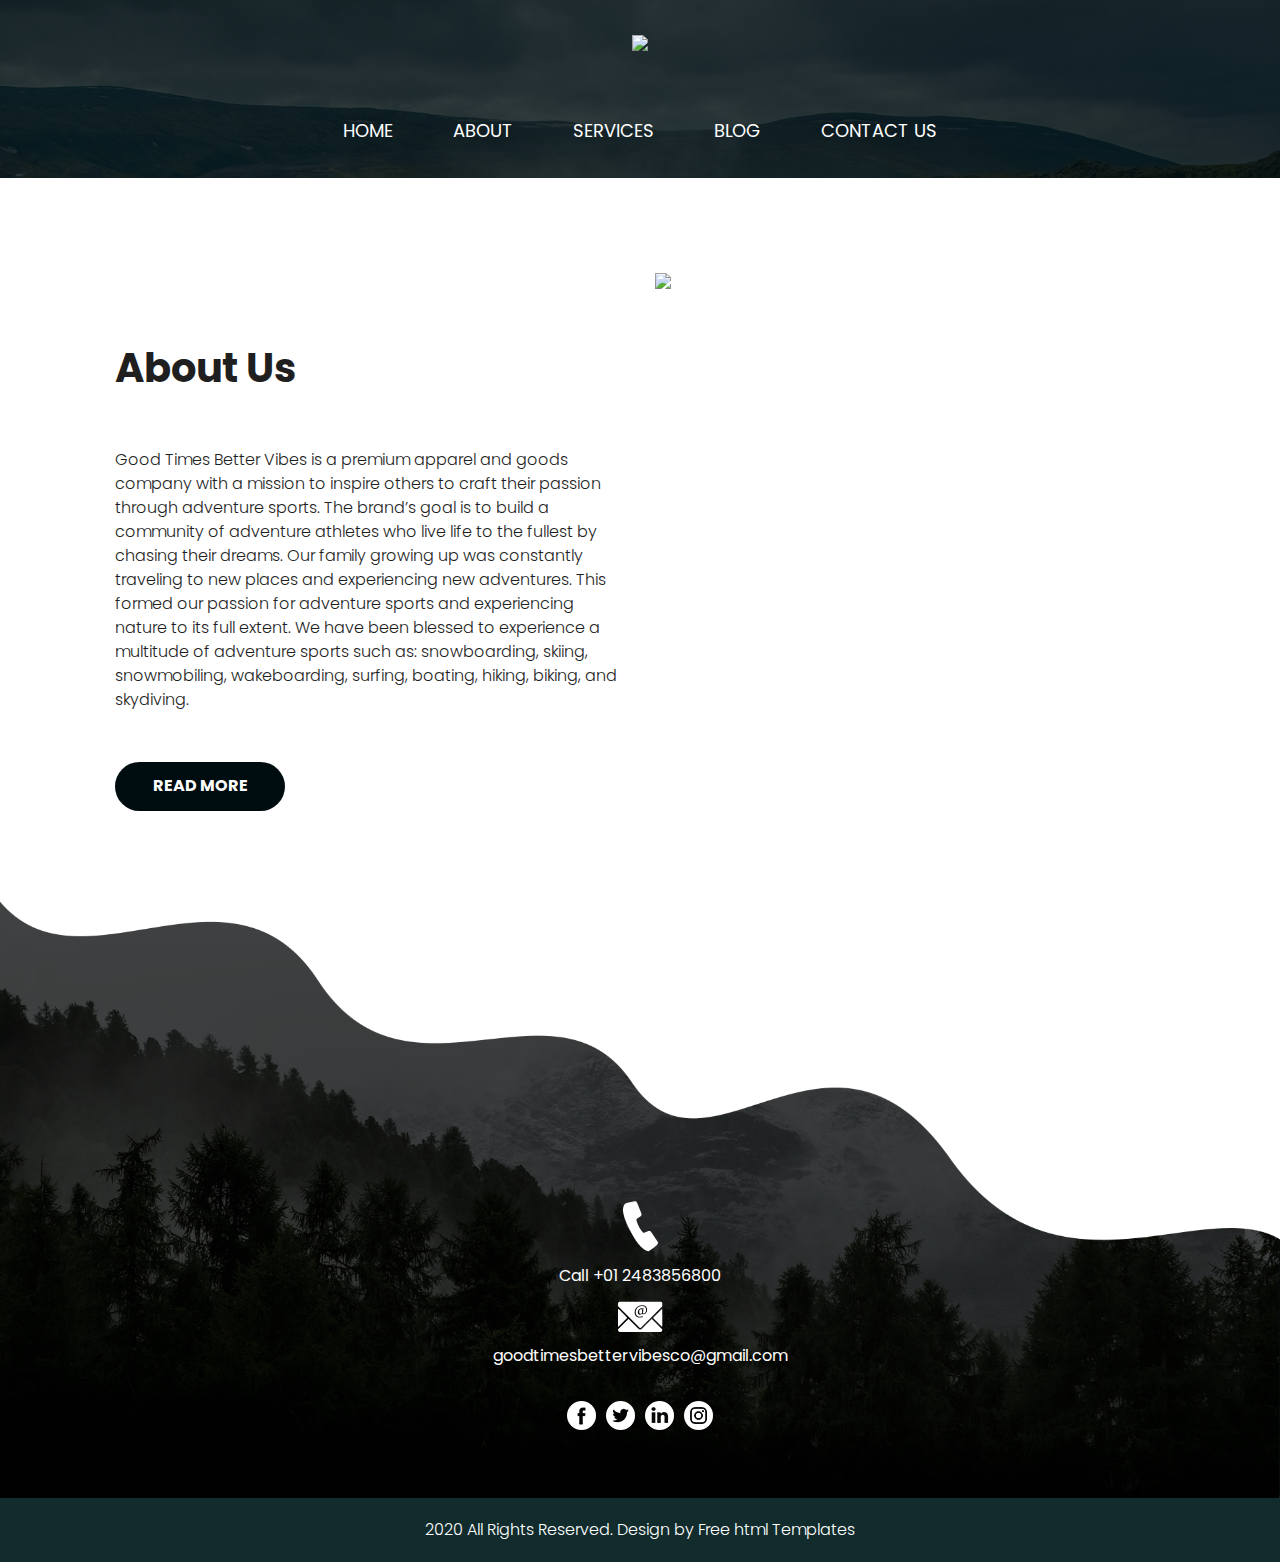
==== commit e5d0c804: "links" ====
--- a/about.html
+++ b/about.html
@@ -99,22 +99,18 @@
       <!-- footer section start -->
       <div class="footer_section layout_padding">
          <div class="container">
-            <div class="input_btn_main">
-               <input type="text" class="mail_text" placeholder="Enter your email" name="Enter your email">
-               <div class="subscribe_bt"><a href="#">Subscribe</a></div>
-            </div>
             <div class="location_main">
                <div class="call_text"><img src="images/call-icon.png"></div>
-               <div class="call_text"><a href="#">Call +01 1234567890</a></div>
+               <div class="call_text"><a href="#">Call +01 2483856800</a></div>
                <div class="call_text"><img src="images/mail-icon.png"></div>
-               <div class="call_text"><a href="#">demo@gmail.com</a></div>
+               <div class="call_text"><a href="#">goodtimesbettervibesco@gmail.com</a></div>
             </div>
             <div class="social_icon">
                <ul>
-                  <li><a href="#"><img src="images/fb-icon.png"></a></li>
+                  <li><a href="https://www.facebook.com/goodtimesbettervibes"><img src="images/fb-icon.png"></a></li>
                   <li><a href="#"><img src="images/twitter-icon.png"></a></li>
-                  <li><a href="#"><img src="images/linkedin-icon.png"></a></li>
-                  <li><a href="#"><img src="images/instagram-icon.png"></a></li>
+                  <li><a href="https://www.linkedin.com/company/good-times-better-vibes-llc/about/"><img src="images/linkedin-icon.png"></a></li>
+                  <li><a href="https://www.instagram.com/goodtimes.bettervibes/"><img src="images/instagram-icon.png"></a></li>
                </ul>
             </div>
          </div>
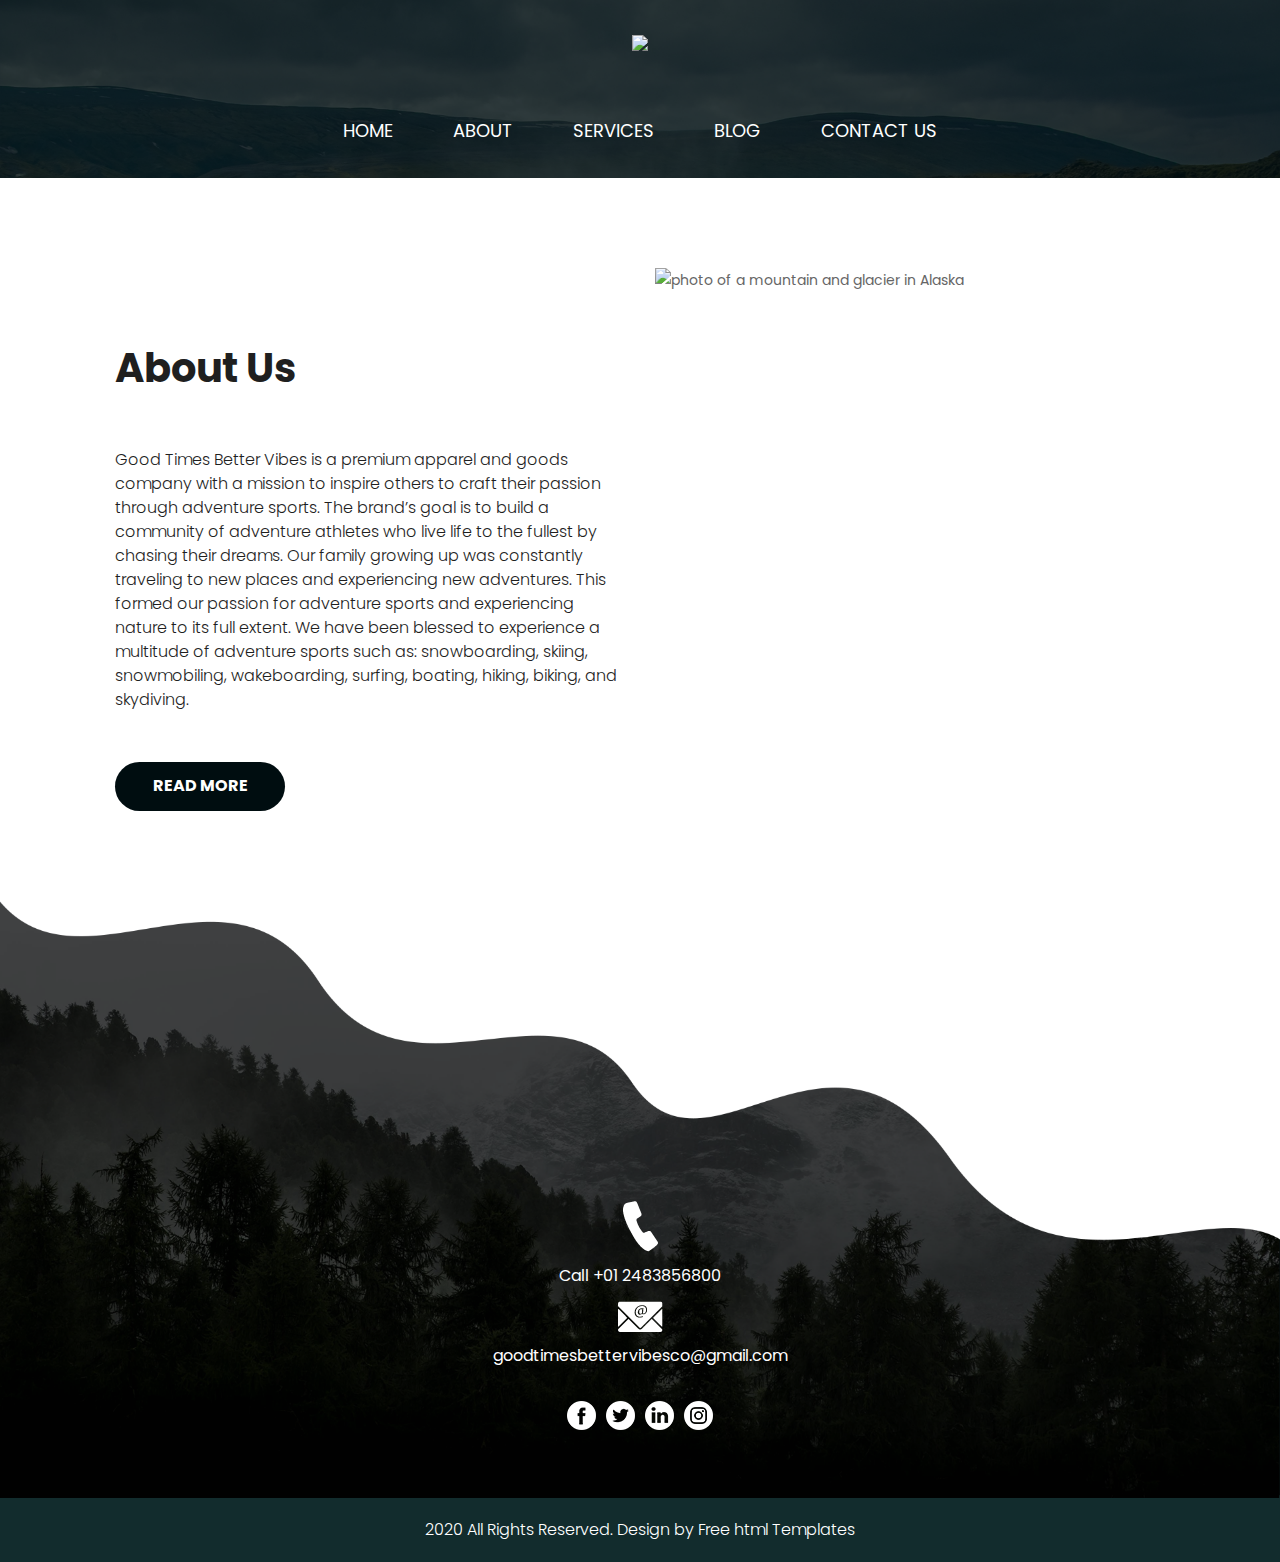
==== commit 864da9ad: "alt text" ====
--- a/about.html
+++ b/about.html
@@ -90,7 +90,7 @@
                   </div>
                </div>
                <div class="col-md-6 padding_right_0">
-                  <div><img src="images/sky.png" class="sky"></div>
+                  <div><img src="images/sky.png" alt="photo of a mountain and glacier in Alaska" class="sky"></div>
                </div>
             </div>
          </div>
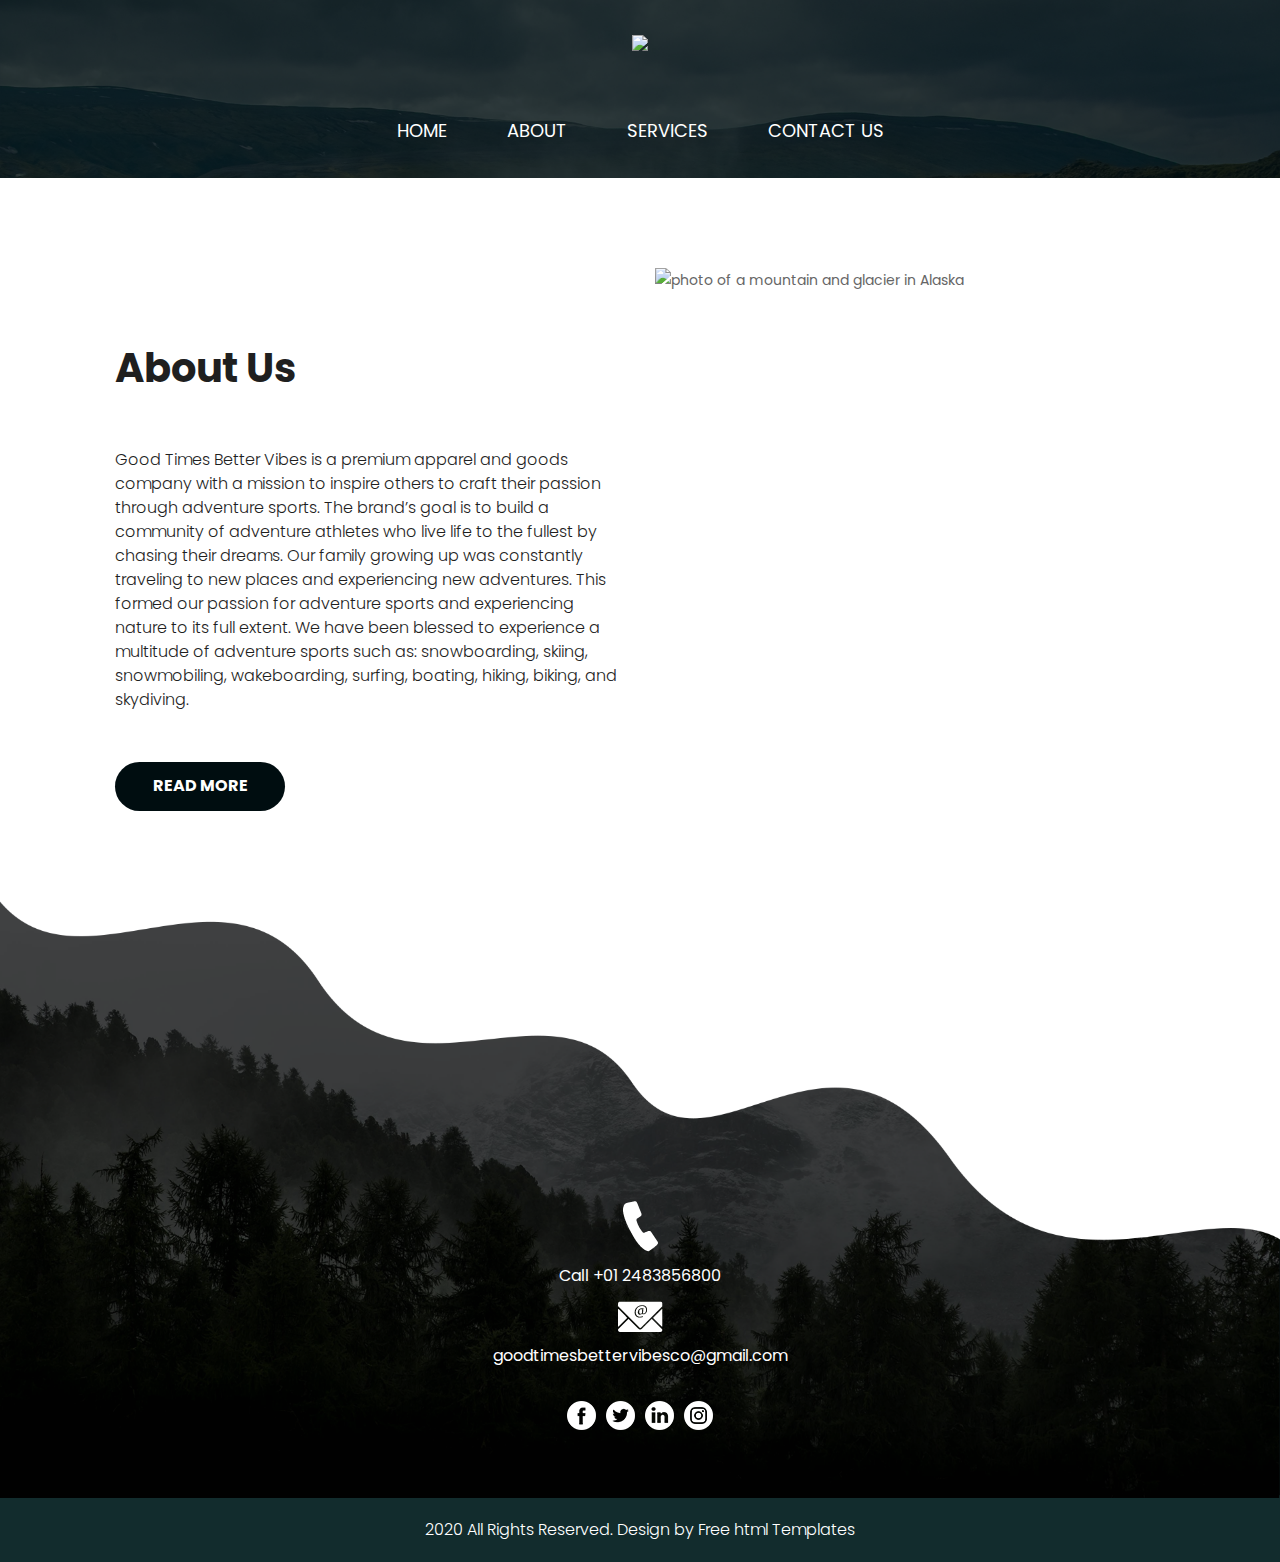
==== commit 3a767f4e: "blog delete" ====
--- a/about.html
+++ b/about.html
@@ -70,7 +70,6 @@
                      <li class="active"><a href="index.html">Home</a></li>
                      <li><a href="about.html">About</a></li>
                      <li><a href="services.html">Services</a></li>
-                     <li><a href="blog.html">Blog</a></li>
                      <li><a href="contact.html">Contact us</a></li>
                   </ul>
                </div>
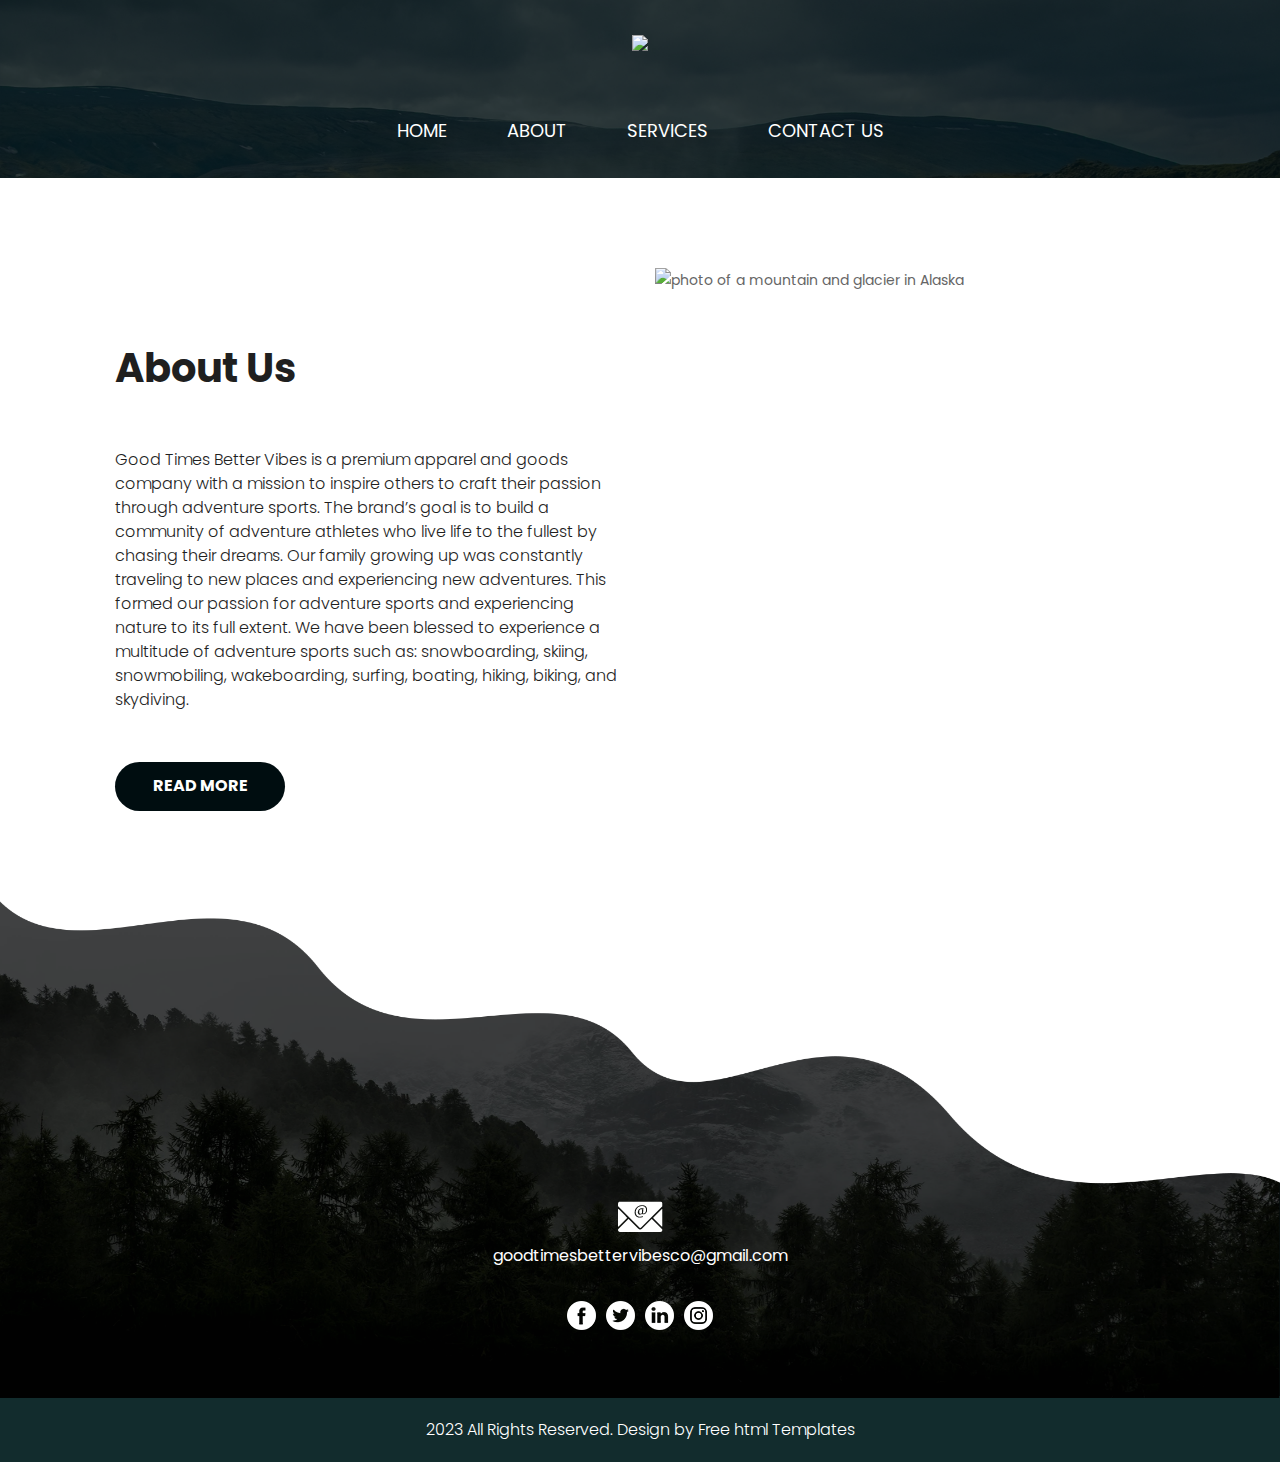
==== commit 718dff27: "no phone number" ====
--- a/about.html
+++ b/about.html
@@ -99,8 +99,6 @@
       <div class="footer_section layout_padding">
          <div class="container">
             <div class="location_main">
-               <div class="call_text"><img src="images/call-icon.png"></div>
-               <div class="call_text"><a href="#">Call +01 2483856800</a></div>
                <div class="call_text"><img src="images/mail-icon.png"></div>
                <div class="call_text"><a href="#">goodtimesbettervibesco@gmail.com</a></div>
             </div>
@@ -118,7 +116,7 @@
       <!-- copyright section start -->
       <div class="copyright_section">
          <div class="container">
-            <p class="copyright_text">2020 All Rights Reserved. Design by <a href="https://html.design">Free html  Templates</a></p>
+            <p class="copyright_text">2023 All Rights Reserved. Design by <a href="https://html.design">Free html  Templates</a></p>
          </div>
       </div>
       <!-- copyright section end -->
